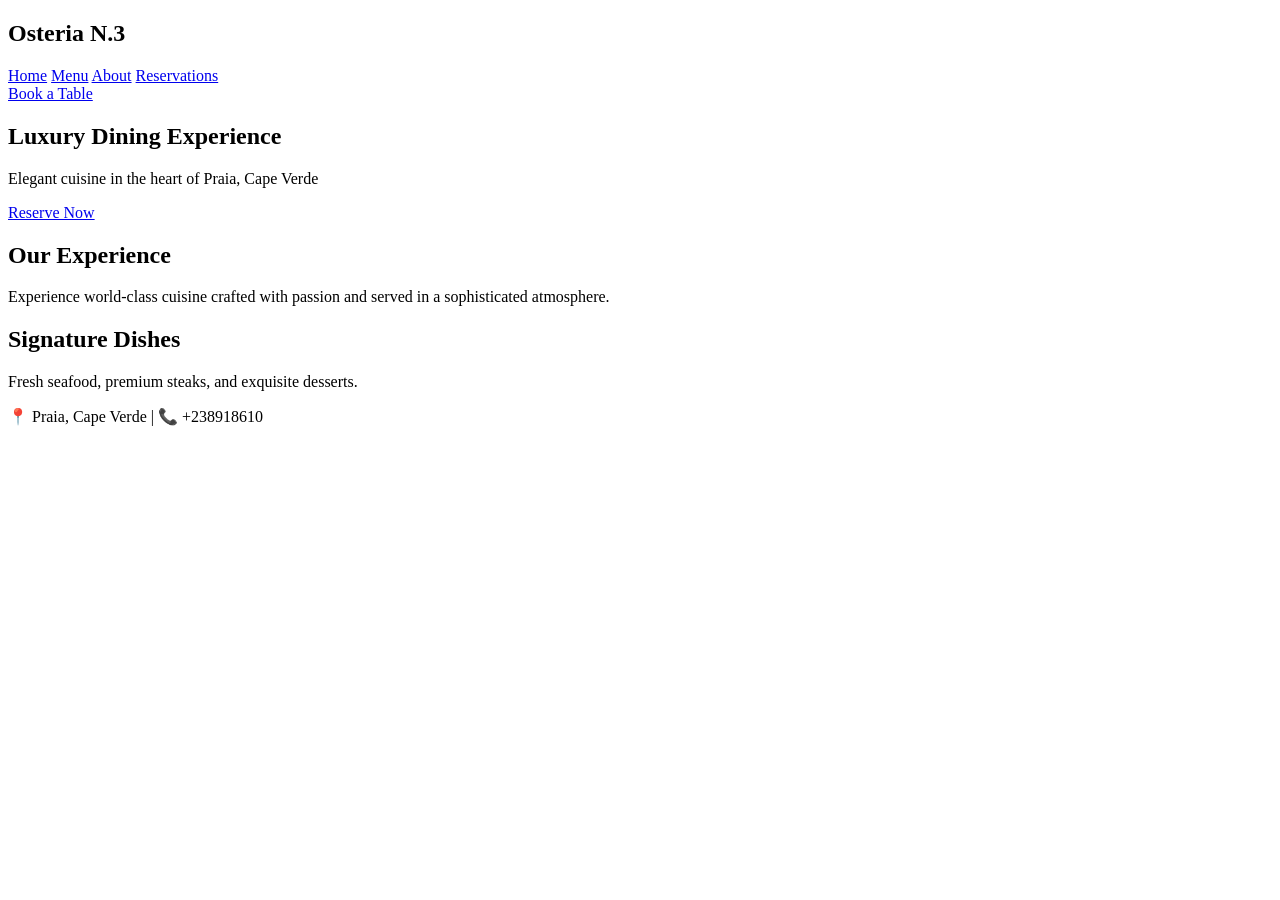
==== index.html @ 35fa469a "Create index.html" ====
<!DOCTYPE html>
<html lang="en">
<head>
<meta charset="UTF-8">
<meta name="viewport" content="width=device-width, initial-scale=1.0">
<title>Osteria N.3 | Fine Dining</title>
<link rel="stylesheet" href="style.css">
</head>

<body>

<header>
<h2>Osteria N.3</h2>
<nav>
<a href="index.html">Home</a>
<a href="menu.html">Menu</a>
<a href="about.html">About</a>
<a href="reservation.html">Reservations</a>
</nav>
<a href="reservation.html" class="btn">Book a Table</a>
</header>

<section class="hero">
<h1>Luxury Dining Experience</h1>
<p>Elegant cuisine in the heart of Praia, Cape Verde</p>
<a href="reservation.html" class="btn">Reserve Now</a>
</section>

<section class="section">
<h2>Our Experience</h2>
<p>Experience world-class cuisine crafted with passion and served in a sophisticated atmosphere.</p>
</section>

<section class="section">
<h2>Signature Dishes</h2>
<p>Fresh seafood, premium steaks, and exquisite desserts.</p>
</section>

<footer>
<p>📍 Praia, Cape Verde | 📞 +238918610</p>
</footer>

</body>
</html>
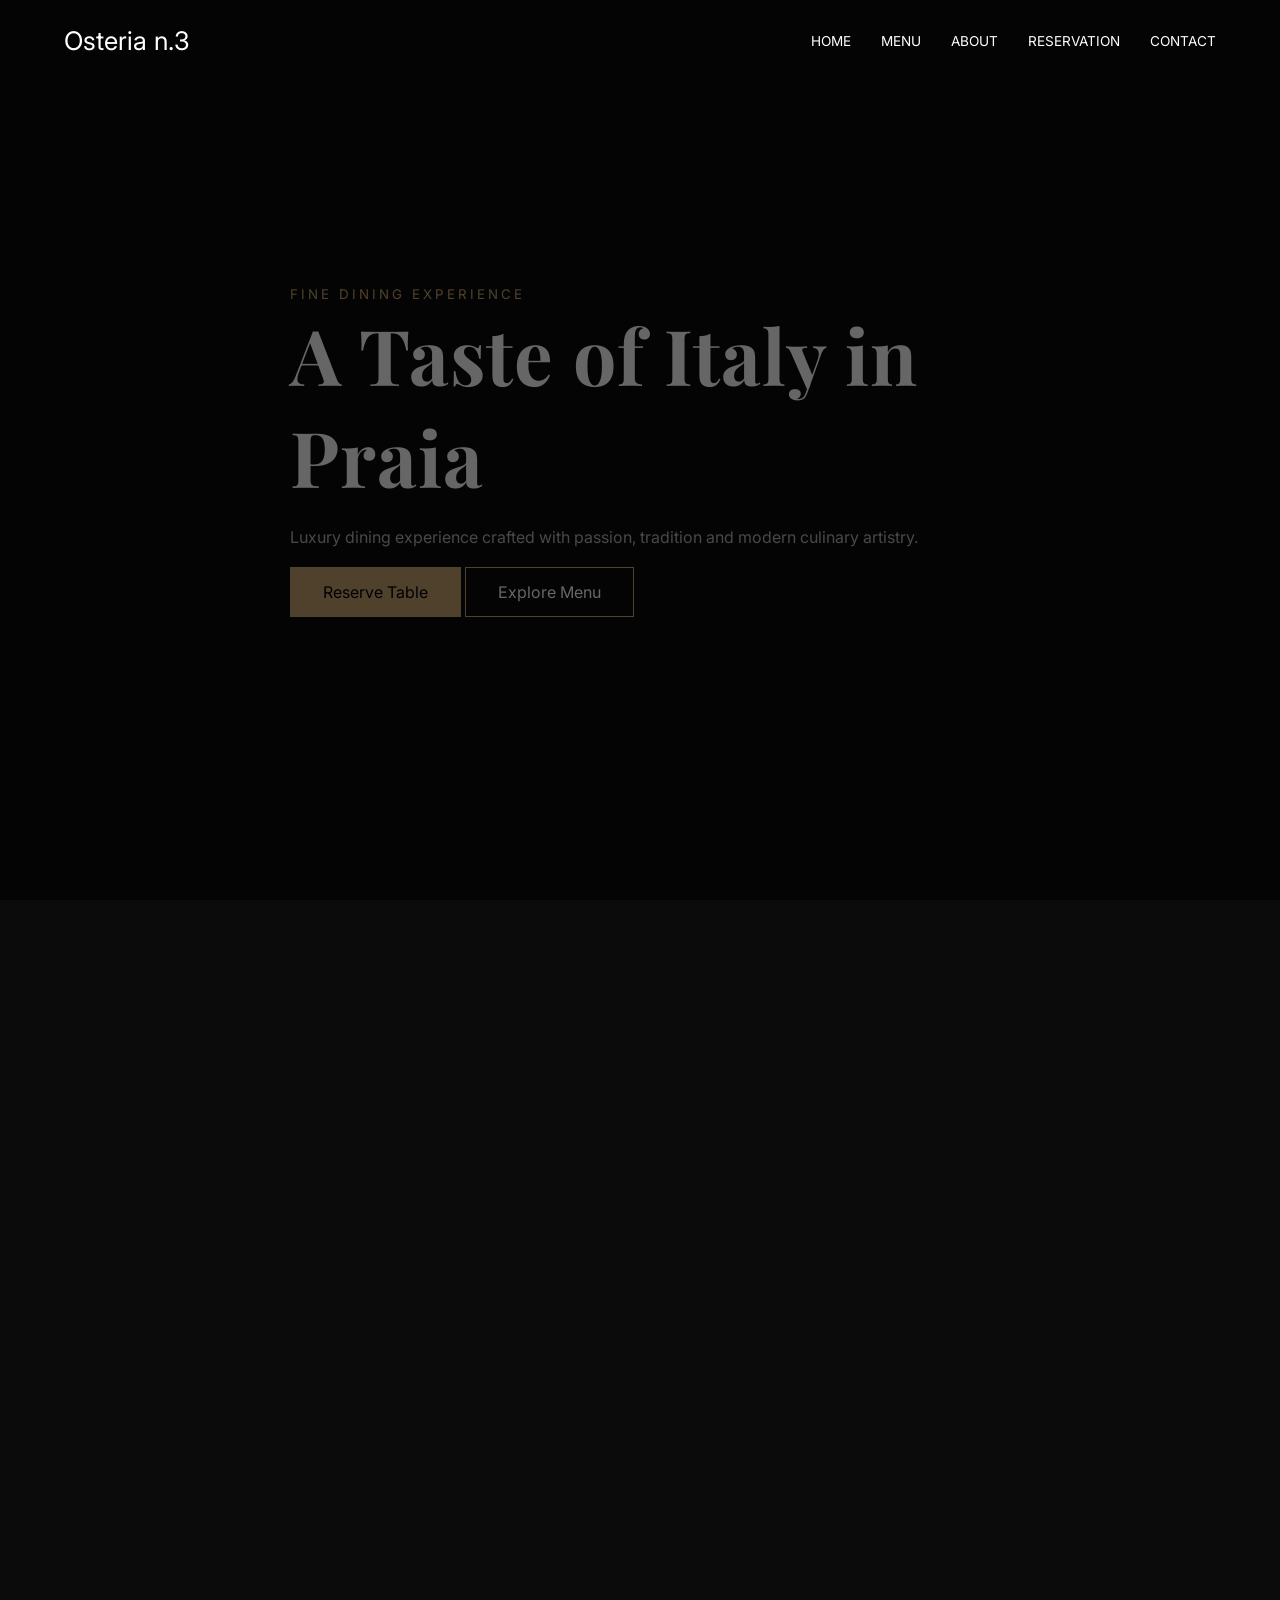
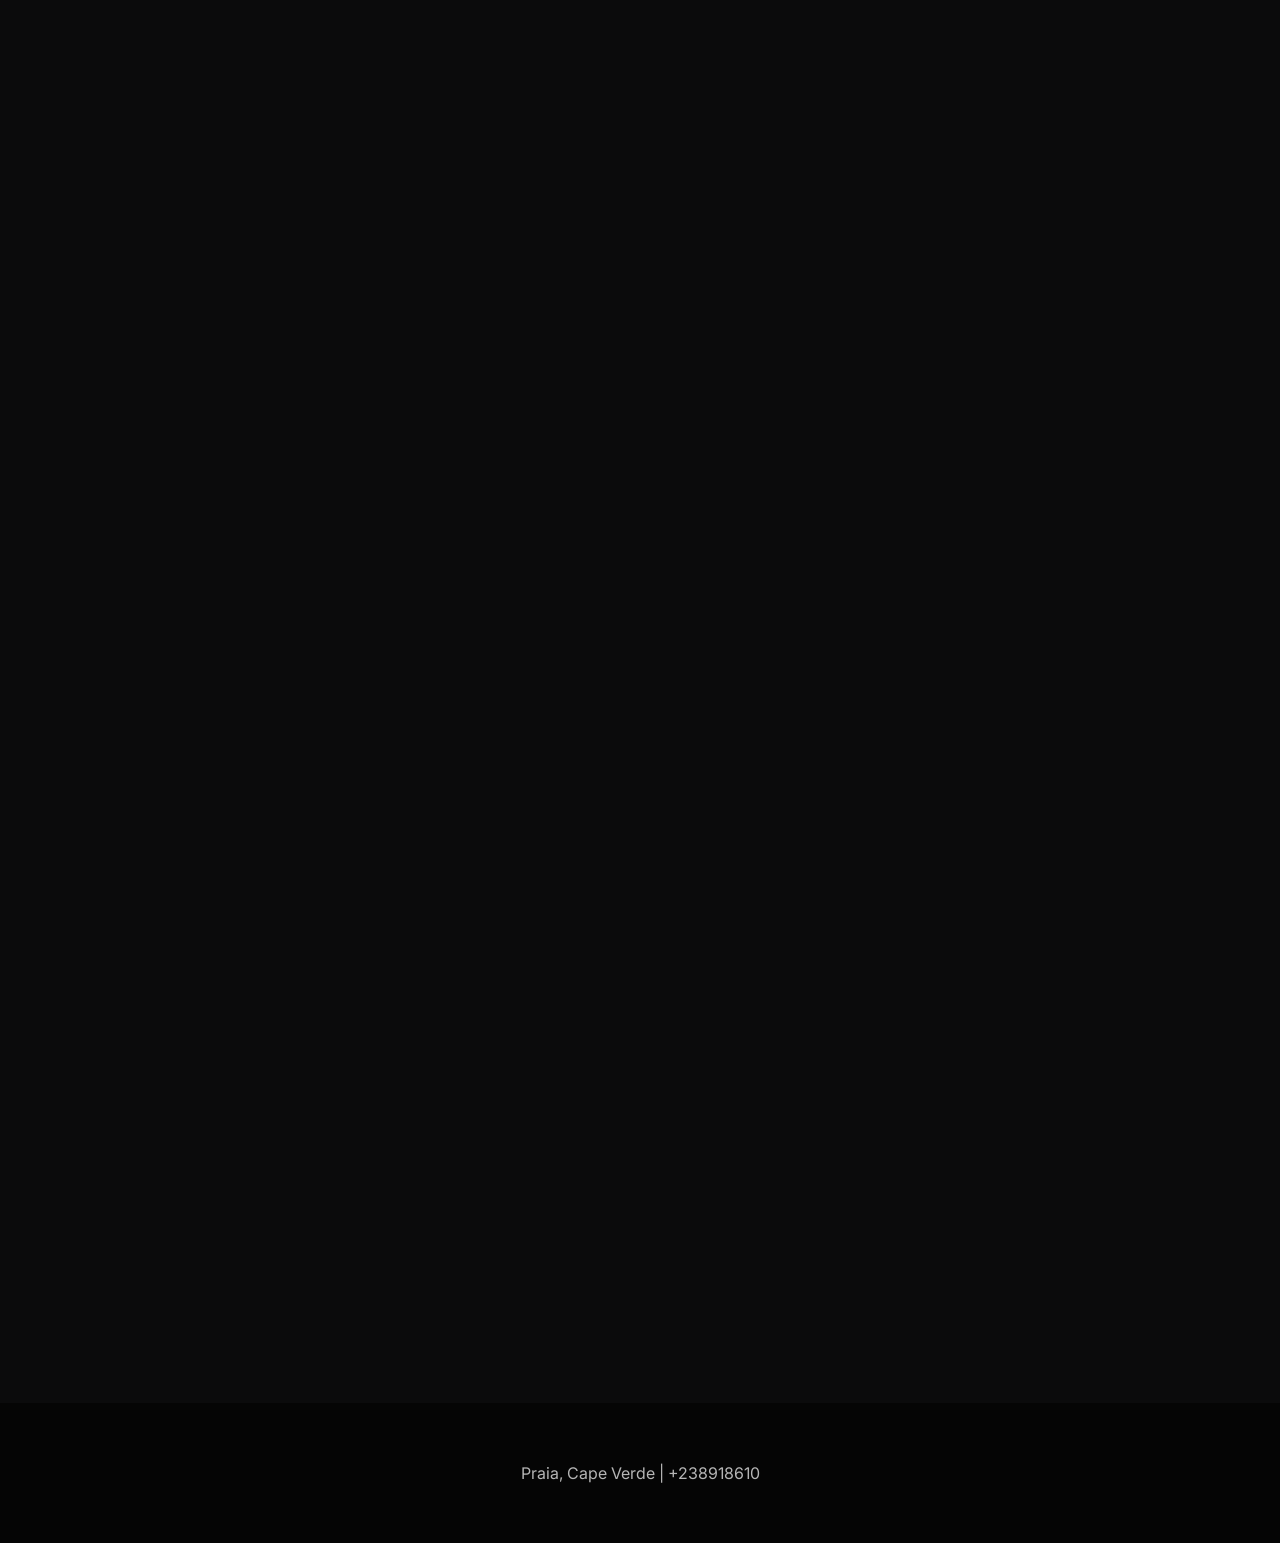
==== commit ee103222: "Create index.html" ====
--- a/index.html
+++ b/index.html
@@ -3,42 +3,107 @@
 <head>
 <meta charset="UTF-8">
 <meta name="viewport" content="width=device-width, initial-scale=1.0">
-<title>Osteria N.3 | Fine Dining</title>
+
+<title>Osteria n.3 | Fine Dining</title>
+
+<link href="https://fonts.googleapis.com/css2?family=Playfair+Display:wght@400;600&family=Inter:wght@300;400;500&display=swap" rel="stylesheet">
 <link rel="stylesheet" href="style.css">
 </head>
 
 <body>
 
-<header>
-<h2>Osteria N.3</h2>
-<nav>
+<!-- NAV -->
+<header class="navbar">
+<div class="nav-container">
+<div class="logo">Osteria n.3</div>
+
+<nav class="nav-links">
 <a href="index.html">Home</a>
 <a href="menu.html">Menu</a>
 <a href="about.html">About</a>
-<a href="reservation.html">Reservations</a>
+<a href="reservation.html">Reservation</a>
+<a href="contact.html">Contact</a>
 </nav>
-<a href="reservation.html" class="btn">Book a Table</a>
+</div>
 </header>
 
+<!-- HERO -->
 <section class="hero">
-<h1>Luxury Dining Experience</h1>
-<p>Elegant cuisine in the heart of Praia, Cape Verde</p>
-<a href="reservation.html" class="btn">Reserve Now</a>
+<div class="hero-content">
+<small>Fine Dining Experience</small>
+<h1>A Taste of Italy in Praia</h1>
+<p>Luxury dining experience crafted with passion, tradition and modern culinary artistry.</p>
+
+<a href="reservation.html" class="btn primary">Reserve Table</a>
+<a href="menu.html" class="btn">Explore Menu</a>
+</div>
 </section>
 
-<section class="section">
-<h2>Our Experience</h2>
-<p>Experience world-class cuisine crafted with passion and served in a sophisticated atmosphere.</p>
+<!-- ABOUT -->
+<section class="section hidden split">
+<div>
+<h2>Our Philosophy</h2>
+<p>At Osteria n.3, we believe dining is an experience. Every dish is curated with precision and passion.</p>
+</div>
+
+<div>
+<img loading="lazy" src="https://images.unsplash.com/photo-1414235077428-338989a2e8c0?w=800&q=80">
+</div>
 </section>
 
-<section class="section">
+<!-- MENU -->
+<section class="section hidden">
 <h2>Signature Dishes</h2>
-<p>Fresh seafood, premium steaks, and exquisite desserts.</p>
+
+<div class="menu-list">
+<div class="menu-item"><span>Truffle Pasta</span><span>$28</span></div>
+<div class="menu-item"><span>Grilled Ribeye</span><span>$45</span></div>
+<div class="menu-item"><span>Seafood Risotto</span><span>$32</span></div>
+</div>
 </section>
 
-<footer>
-<p>📍 Praia, Cape Verde | 📞 +238918610</p>
+<!-- GALLERY -->
+<section class="section hidden">
+<h2>Atmosphere</h2>
+
+<div class="gallery">
+<img loading="lazy" src="https://images.unsplash.com/photo-1550966871-3ed3cdb5ed0c?w=800&q=80">
+<img loading="lazy" src="https://images.unsplash.com/photo-1517248135467-4c7edcad34c4?w=800&q=80">
+<img loading="lazy" src="https://images.unsplash.com/photo-1504674900247-0877df9cc836?w=800&q=80">
+</div>
+</section>
+
+<!-- TESTIMONIALS -->
+<section class="section hidden">
+<h2>What Guests Say</h2>
+
+<div class="testimonials">
+<div class="testimonial">
+<p>“Absolutely stunning experience.”</p>
+</div>
+
+<div class="testimonial">
+<p>“Best restaurant in Praia.”</p>
+</div>
+
+<div class="testimonial">
+<p>“Luxury dining at its finest.”</p>
+</div>
+</div>
+</section>
+
+<!-- CTA -->
+<section class="section hidden">
+<h2>Reserve Your Table</h2>
+<a href="reservation.html" class="btn primary">Book Now</a>
+</section>
+
+<!-- FOOTER -->
+<footer class="footer">
+<p>Praia, Cape Verde | +238918610</p>
 </footer>
 
+<script src="script.js" defer></script>
+
 </body>
-</html>
+  </html>
--- a/style.css
+++ b/style.css
@@ -0,0 +1,236 @@
+/* =========================
+   ROOT VARIABLES (EASY CLIENT SWAP)
+========================= */
+:root {
+    --primary: #c6a46c;
+    --dark: #0b0b0c;
+    --soft-dark: #111;
+    --text: #ffffff;
+    --muted: #b5b5b5;
+
+    --heading-font: 'Playfair Display', serif;
+    --body-font: 'Inter', sans-serif;
+
+    --transition: 0.3s ease;
+}
+
+/* RESET */
+* {
+    margin: 0;
+    padding: 0;
+    box-sizing: border-box;
+}
+
+body {
+    background: var(--dark);
+    color: var(--text);
+    font-family: var(--body-font);
+    overflow-x: hidden;
+}
+
+html {
+    scroll-behavior: smooth;
+}
+
+/* TYPOGRAPHY */
+h1, h2, h3 {
+    font-family: var(--heading-font);
+    letter-spacing: 1px;
+}
+
+h1 {
+    font-size: clamp(3rem, 6vw, 6.5rem);
+}
+
+h2 {
+    font-size: clamp(2rem, 4vw, 3.2rem);
+}
+
+p {
+    color: var(--muted);
+}
+
+/* NAVBAR */
+.navbar {
+    position: fixed;
+    width: 100%;
+    padding: 25px 0;
+    z-index: 1000;
+    transition: var(--transition);
+}
+
+.navbar.scrolled {
+    background: rgba(0,0,0,0.85);
+    backdrop-filter: blur(10px);
+}
+
+.nav-container {
+    width: 90%;
+    margin: auto;
+    display: flex;
+    justify-content: space-between;
+    align-items: center;
+}
+
+.logo {
+    font-size: 1.6rem;
+}
+
+.nav-links {
+    display: flex;
+    gap: 30px;
+}
+
+.nav-links a {
+    color: white;
+    text-decoration: none;
+    text-transform: uppercase;
+    font-size: 0.85rem;
+    transition: var(--transition);
+}
+
+.nav-links a:hover {
+    color: var(--primary);
+}
+
+/* HERO */
+.hero {
+    height: 100vh;
+    background: url('https://images.unsplash.com/photo-1555396273-367ea4eb4db5?w=1600&q=80') center/cover no-repeat;
+    display: flex;
+    align-items: center;
+    position: relative;
+}
+
+.hero::after {
+    content: "";
+    position: absolute;
+    inset: 0;
+    background: rgba(0,0,0,0.6);
+}
+
+.hero-content {
+    position: relative;
+    width: 90%;
+    margin: auto;
+    max-width: 700px;
+}
+
+.hero small {
+    color: var(--primary);
+    text-transform: uppercase;
+    letter-spacing: 3px;
+}
+
+.hero p {
+    margin: 20px 0;
+}
+
+/* BUTTONS */
+.btn {
+    padding: 14px 32px;
+    border: 1px solid var(--primary);
+    text-decoration: none;
+    color: white;
+    transition: var(--transition);
+    display: inline-block;
+}
+
+.btn.primary {
+    background: var(--primary);
+    color: black;
+}
+
+.btn:hover {
+    background: var(--primary);
+    color: black;
+}
+
+/* SECTION */
+.section {
+    padding: 120px 0;
+    width: 90%;
+    margin: auto;
+    max-width: 1200px;
+}
+
+/* SPLIT LAYOUT */
+.split {
+    display: grid;
+    grid-template-columns: 1fr 1fr;
+    gap: 60px;
+    align-items: center;
+}
+
+/* MENU PREMIUM */
+.menu-list {
+    display: flex;
+    flex-direction: column;
+    gap: 25px;
+}
+
+.menu-item {
+    display: flex;
+    justify-content: space-between;
+    border-bottom: 1px solid #333;
+    padding-bottom: 10px;
+}
+
+/* TESTIMONIALS */
+.testimonials {
+    display: grid;
+    gap: 30px;
+    grid-template-columns: repeat(3, 1fr);
+}
+
+.testimonial {
+    background: #151515;
+    padding: 30px;
+}
+
+/* GALLERY */
+.gallery {
+    display: grid;
+    grid-template-columns: repeat(3, 1fr);
+    gap: 10px;
+}
+
+.gallery img {
+    width: 100%;
+    height: 250px;
+    object-fit: cover;
+}
+
+/* FOOTER */
+.footer {
+    text-align: center;
+    padding: 60px 0;
+    background: #050505;
+}
+
+/* ANIMATION */
+.hidden {
+    opacity: 0;
+    transform: translateY(40px);
+    transition: 0.6s ease;
+}
+
+.show {
+    opacity: 1;
+    transform: translateY(0);
+}
+
+/* MOBILE */
+@media(max-width:768px){
+    .split {
+        grid-template-columns: 1fr;
+    }
+
+    .testimonials {
+        grid-template-columns: 1fr;
+    }
+
+    .gallery {
+        grid-template-columns: 1fr;
+    }
+}
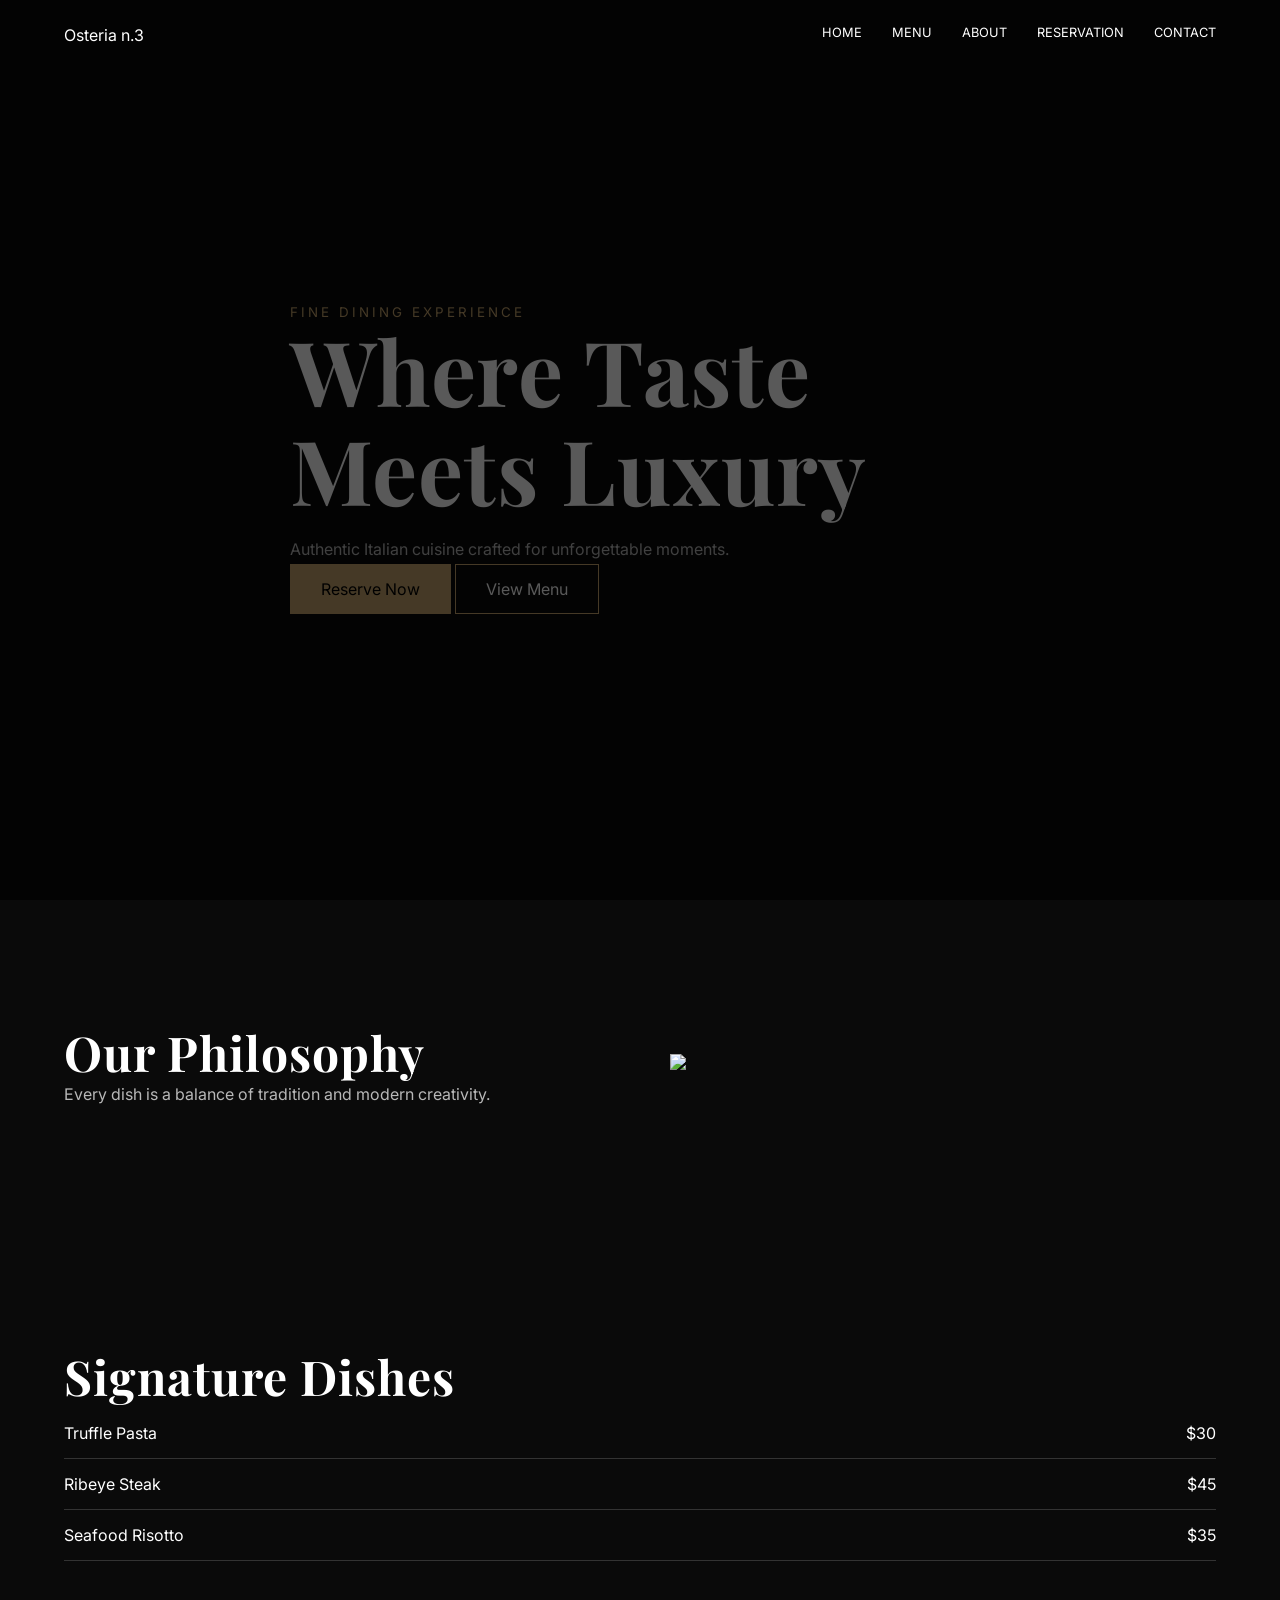
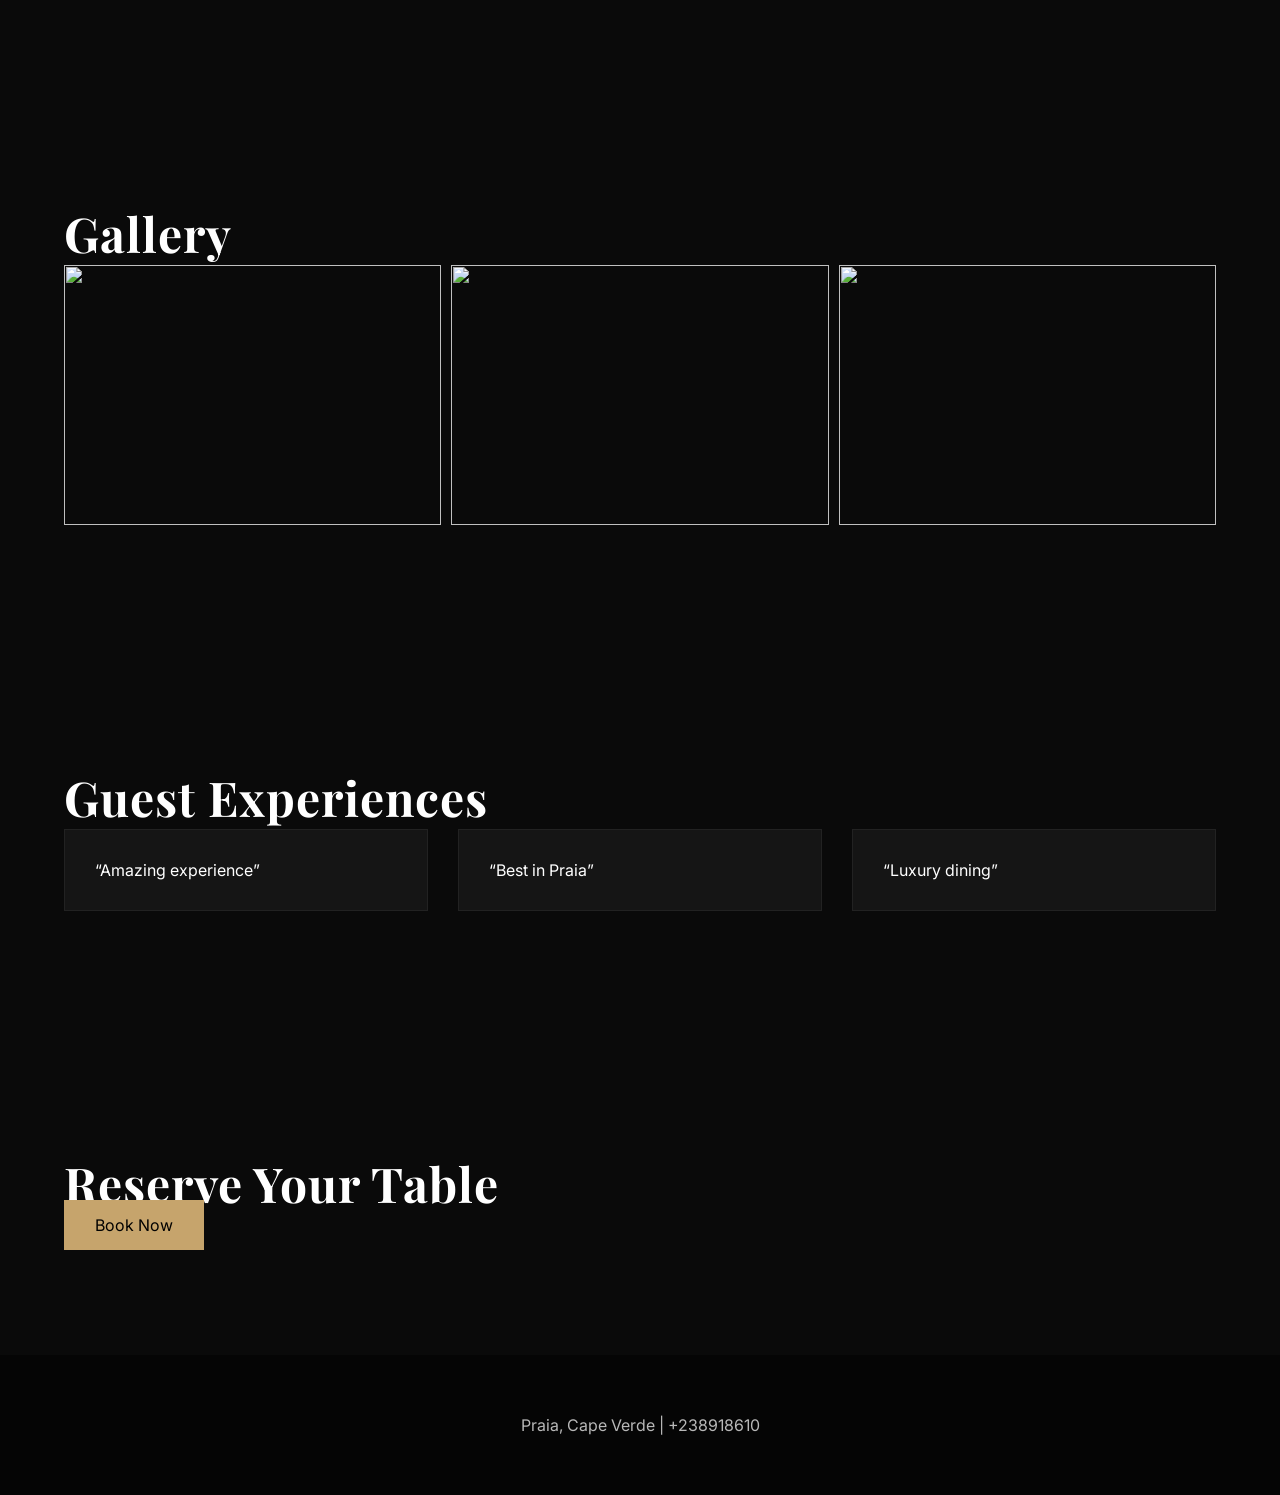
==== commit 1bfe6357: "Create index.html" ====
--- a/index.html
+++ b/index.html
@@ -3,20 +3,17 @@
 <head>
 <meta charset="UTF-8">
 <meta name="viewport" content="width=device-width, initial-scale=1.0">
+<title>Osteria n.3</title>
 
-<title>Osteria n.3 | Fine Dining</title>
-
-<link href="https://fonts.googleapis.com/css2?family=Playfair+Display:wght@400;600&family=Inter:wght@300;400;500&display=swap" rel="stylesheet">
+<link href="https://fonts.googleapis.com/css2?family=Playfair+Display&family=Inter&display=swap" rel="stylesheet">
 <link rel="stylesheet" href="style.css">
 </head>
 
 <body>
 
-<!-- NAV -->
 <header class="navbar">
 <div class="nav-container">
 <div class="logo">Osteria n.3</div>
-
 <nav class="nav-links">
 <a href="index.html">Home</a>
 <a href="menu.html">Menu</a>
@@ -27,45 +24,33 @@
 </div>
 </header>
 
-<!-- HERO -->
 <section class="hero">
 <div class="hero-content">
 <small>Fine Dining Experience</small>
-<h1>A Taste of Italy in Praia</h1>
-<p>Luxury dining experience crafted with passion, tradition and modern culinary artistry.</p>
-
-<a href="reservation.html" class="btn primary">Reserve Table</a>
-<a href="menu.html" class="btn">Explore Menu</a>
+<h1>Where Taste Meets Luxury</h1>
+<p>Authentic Italian cuisine crafted for unforgettable moments.</p>
+<a href="reservation.html" class="btn primary">Reserve Now</a>
+<a href="menu.html" class="btn">View Menu</a>
 </div>
 </section>
 
-<!-- ABOUT -->
-<section class="section hidden split">
+<section class="section split hidden">
 <div>
 <h2>Our Philosophy</h2>
-<p>At Osteria n.3, we believe dining is an experience. Every dish is curated with precision and passion.</p>
+<p>Every dish is a balance of tradition and modern creativity.</p>
 </div>
-
-<div>
 <img loading="lazy" src="https://images.unsplash.com/photo-1414235077428-338989a2e8c0?w=800&q=80">
-</div>
 </section>
 
-<!-- MENU -->
 <section class="section hidden">
 <h2>Signature Dishes</h2>
-
-<div class="menu-list">
-<div class="menu-item"><span>Truffle Pasta</span><span>$28</span></div>
-<div class="menu-item"><span>Grilled Ribeye</span><span>$45</span></div>
-<div class="menu-item"><span>Seafood Risotto</span><span>$32</span></div>
-</div>
+<div class="menu-item"><span>Truffle Pasta</span><span>$30</span></div>
+<div class="menu-item"><span>Ribeye Steak</span><span>$45</span></div>
+<div class="menu-item"><span>Seafood Risotto</span><span>$35</span></div>
 </section>
 
-<!-- GALLERY -->
 <section class="section hidden">
-<h2>Atmosphere</h2>
-
+<h2>Gallery</h2>
 <div class="gallery">
 <img loading="lazy" src="https://images.unsplash.com/photo-1550966871-3ed3cdb5ed0c?w=800&q=80">
 <img loading="lazy" src="https://images.unsplash.com/photo-1517248135467-4c7edcad34c4?w=800&q=80">
@@ -73,37 +58,24 @@
 </div>
 </section>
 
-<!-- TESTIMONIALS -->
 <section class="section hidden">
-<h2>What Guests Say</h2>
-
+<h2>Guest Experiences</h2>
 <div class="testimonials">
-<div class="testimonial">
-<p>“Absolutely stunning experience.”</p>
-</div>
-
-<div class="testimonial">
-<p>“Best restaurant in Praia.”</p>
-</div>
-
-<div class="testimonial">
-<p>“Luxury dining at its finest.”</p>
-</div>
+<div class="testimonial">“Amazing experience”</div>
+<div class="testimonial">“Best in Praia”</div>
+<div class="testimonial">“Luxury dining”</div>
 </div>
 </section>
 
-<!-- CTA -->
 <section class="section hidden">
 <h2>Reserve Your Table</h2>
 <a href="reservation.html" class="btn primary">Book Now</a>
 </section>
 
-<!-- FOOTER -->
 <footer class="footer">
 <p>Praia, Cape Verde | +238918610</p>
 </footer>
 
 <script src="script.js" defer></script>
-
 </body>
-  </html>
+                                                                   </html>
--- a/style.css
+++ b/style.css
@@ -1,236 +1,82 @@
-/* =========================
-   ROOT VARIABLES (EASY CLIENT SWAP)
-========================= */
-:root {
-    --primary: #c6a46c;
-    --dark: #0b0b0c;
-    --soft-dark: #111;
-    --text: #ffffff;
-    --muted: #b5b5b5;
+/* ========= ROOT ========= */
+:root{
+--primary:#c6a46c;
+--dark:#0a0a0a;
+--soft:#121212;
+--text:#ffffff;
+--muted:#b8b8b8;
 
-    --heading-font: 'Playfair Display', serif;
-    --body-font: 'Inter', sans-serif;
-
-    --transition: 0.3s ease;
+--heading:'Playfair Display', serif;
+--body:'Inter', sans-serif;
 }
 
 /* RESET */
-* {
-    margin: 0;
-    padding: 0;
-    box-sizing: border-box;
-}
+*{margin:0;padding:0;box-sizing:border-box;}
+body{font-family:var(--body);background:var(--dark);color:var(--text);}
+html{scroll-behavior:smooth;}
 
-body {
-    background: var(--dark);
-    color: var(--text);
-    font-family: var(--body-font);
-    overflow-x: hidden;
-}
+/* TYPO */
+h1,h2,h3{font-family:var(--heading);letter-spacing:1px;}
+h1{font-size:clamp(3.5rem,7vw,6.5rem);line-height:1.1;}
+h2{font-size:clamp(2rem,4vw,3rem);}
+p{color:var(--muted);}
 
-html {
-    scroll-behavior: smooth;
-}
-
-/* TYPOGRAPHY */
-h1, h2, h3 {
-    font-family: var(--heading-font);
-    letter-spacing: 1px;
-}
-
-h1 {
-    font-size: clamp(3rem, 6vw, 6.5rem);
-}
-
-h2 {
-    font-size: clamp(2rem, 4vw, 3.2rem);
-}
-
-p {
-    color: var(--muted);
-}
-
-/* NAVBAR */
-.navbar {
-    position: fixed;
-    width: 100%;
-    padding: 25px 0;
-    z-index: 1000;
-    transition: var(--transition);
-}
-
-.navbar.scrolled {
-    background: rgba(0,0,0,0.85);
-    backdrop-filter: blur(10px);
-}
-
-.nav-container {
-    width: 90%;
-    margin: auto;
-    display: flex;
-    justify-content: space-between;
-    align-items: center;
-}
-
-.logo {
-    font-size: 1.6rem;
-}
-
-.nav-links {
-    display: flex;
-    gap: 30px;
-}
-
-.nav-links a {
-    color: white;
-    text-decoration: none;
-    text-transform: uppercase;
-    font-size: 0.85rem;
-    transition: var(--transition);
-}
-
-.nav-links a:hover {
-    color: var(--primary);
-}
+/* NAV */
+.navbar{position:fixed;width:100%;padding:25px 0;z-index:1000;transition:.3s;}
+.navbar.scrolled{background:rgba(0,0,0,.9);backdrop-filter:blur(10px);}
+.nav-container{width:90%;margin:auto;display:flex;justify-content:space-between;}
+.nav-links{display:flex;gap:30px;}
+.nav-links a{color:#fff;text-decoration:none;font-size:.8rem;text-transform:uppercase;}
+.nav-links a:hover{color:var(--primary);}
 
 /* HERO */
-.hero {
-    height: 100vh;
-    background: url('https://images.unsplash.com/photo-1555396273-367ea4eb4db5?w=1600&q=80') center/cover no-repeat;
-    display: flex;
-    align-items: center;
-    position: relative;
+.hero{
+height:100vh;
+background:url('https://images.unsplash.com/photo-1555396273-367ea4eb4db5?w=1600&q=80') center/cover no-repeat;
+display:flex;align-items:center;position:relative;
 }
+.hero::after{content:"";position:absolute;inset:0;background:rgba(0,0,0,.65);}
+.hero-content{position:relative;width:90%;margin:auto;max-width:700px;}
+.hero small{color:var(--primary);letter-spacing:3px;text-transform:uppercase;}
+.hero p{margin:20px 0;}
 
-.hero::after {
-    content: "";
-    position: absolute;
-    inset: 0;
-    background: rgba(0,0,0,0.6);
-}
-
-.hero-content {
-    position: relative;
-    width: 90%;
-    margin: auto;
-    max-width: 700px;
-}
-
-.hero small {
-    color: var(--primary);
-    text-transform: uppercase;
-    letter-spacing: 3px;
-}
-
-.hero p {
-    margin: 20px 0;
-}
-
-/* BUTTONS */
-.btn {
-    padding: 14px 32px;
-    border: 1px solid var(--primary);
-    text-decoration: none;
-    color: white;
-    transition: var(--transition);
-    display: inline-block;
-}
-
-.btn.primary {
-    background: var(--primary);
-    color: black;
-}
-
-.btn:hover {
-    background: var(--primary);
-    color: black;
-}
+/* BUTTON */
+.btn{padding:14px 30px;border:1px solid var(--primary);color:#fff;text-decoration:none;}
+.btn.primary{background:var(--primary);color:#000;}
+.btn:hover{background:var(--primary);color:#000;}
 
 /* SECTION */
-.section {
-    padding: 120px 0;
-    width: 90%;
-    margin: auto;
-    max-width: 1200px;
-}
+.section{padding:120px 0;width:90%;margin:auto;max-width:1200px;}
+.split{display:grid;grid-template-columns:1fr 1fr;gap:60px;align-items:center;}
 
-/* SPLIT LAYOUT */
-.split {
-    display: grid;
-    grid-template-columns: 1fr 1fr;
-    gap: 60px;
-    align-items: center;
-}
-
-/* MENU PREMIUM */
-.menu-list {
-    display: flex;
-    flex-direction: column;
-    gap: 25px;
-}
-
-.menu-item {
-    display: flex;
-    justify-content: space-between;
-    border-bottom: 1px solid #333;
-    padding-bottom: 10px;
-}
-
-/* TESTIMONIALS */
-.testimonials {
-    display: grid;
-    gap: 30px;
-    grid-template-columns: repeat(3, 1fr);
-}
-
-.testimonial {
-    background: #151515;
-    padding: 30px;
-}
+/* MENU */
+.menu-item{display:flex;justify-content:space-between;border-bottom:1px solid #333;padding:15px 0;}
 
 /* GALLERY */
-.gallery {
-    display: grid;
-    grid-template-columns: repeat(3, 1fr);
-    gap: 10px;
-}
+.gallery{display:grid;grid-template-columns:repeat(3,1fr);gap:10px;}
+.gallery img{width:100%;height:260px;object-fit:cover;transition:.3s;}
+.gallery img:hover{transform:scale(1.05);}
 
-.gallery img {
-    width: 100%;
-    height: 250px;
-    object-fit: cover;
+/* TESTIMONIAL */
+.testimonials{display:grid;grid-template-columns:repeat(3,1fr);gap:30px;}
+.testimonial{background:#151515;padding:30px;border:1px solid #222;}
+
+/* FORM */
+form{display:flex;flex-direction:column;gap:15px;max-width:500px;}
+input,textarea{
+padding:12px;background:#111;border:1px solid #333;color:#fff;width:100%;
 }
 
 /* FOOTER */
-.footer {
-    text-align: center;
-    padding: 60px 0;
-    background: #050505;
-}
+.footer{text-align:center;padding:60px 0;background:#050505;}
 
 /* ANIMATION */
-.hidden {
-    opacity: 0;
-    transform: translateY(40px);
-    transition: 0.6s ease;
-}
-
-.show {
-    opacity: 1;
-    transform: translateY(0);
-}
+.hidden{opacity:0;transform:translateY(40px);transition:.6s;}
+.show{opacity:1;transform:translateY(0);}
 
 /* MOBILE */
 @media(max-width:768px){
-    .split {
-        grid-template-columns: 1fr;
-    }
-
-    .testimonials {
-        grid-template-columns: 1fr;
-    }
-
-    .gallery {
-        grid-template-columns: 1fr;
-    }
+.split{grid-template-columns:1fr;}
+.gallery{grid-template-columns:1fr;}
+.testimonials{grid-template-columns:1fr;}
 }
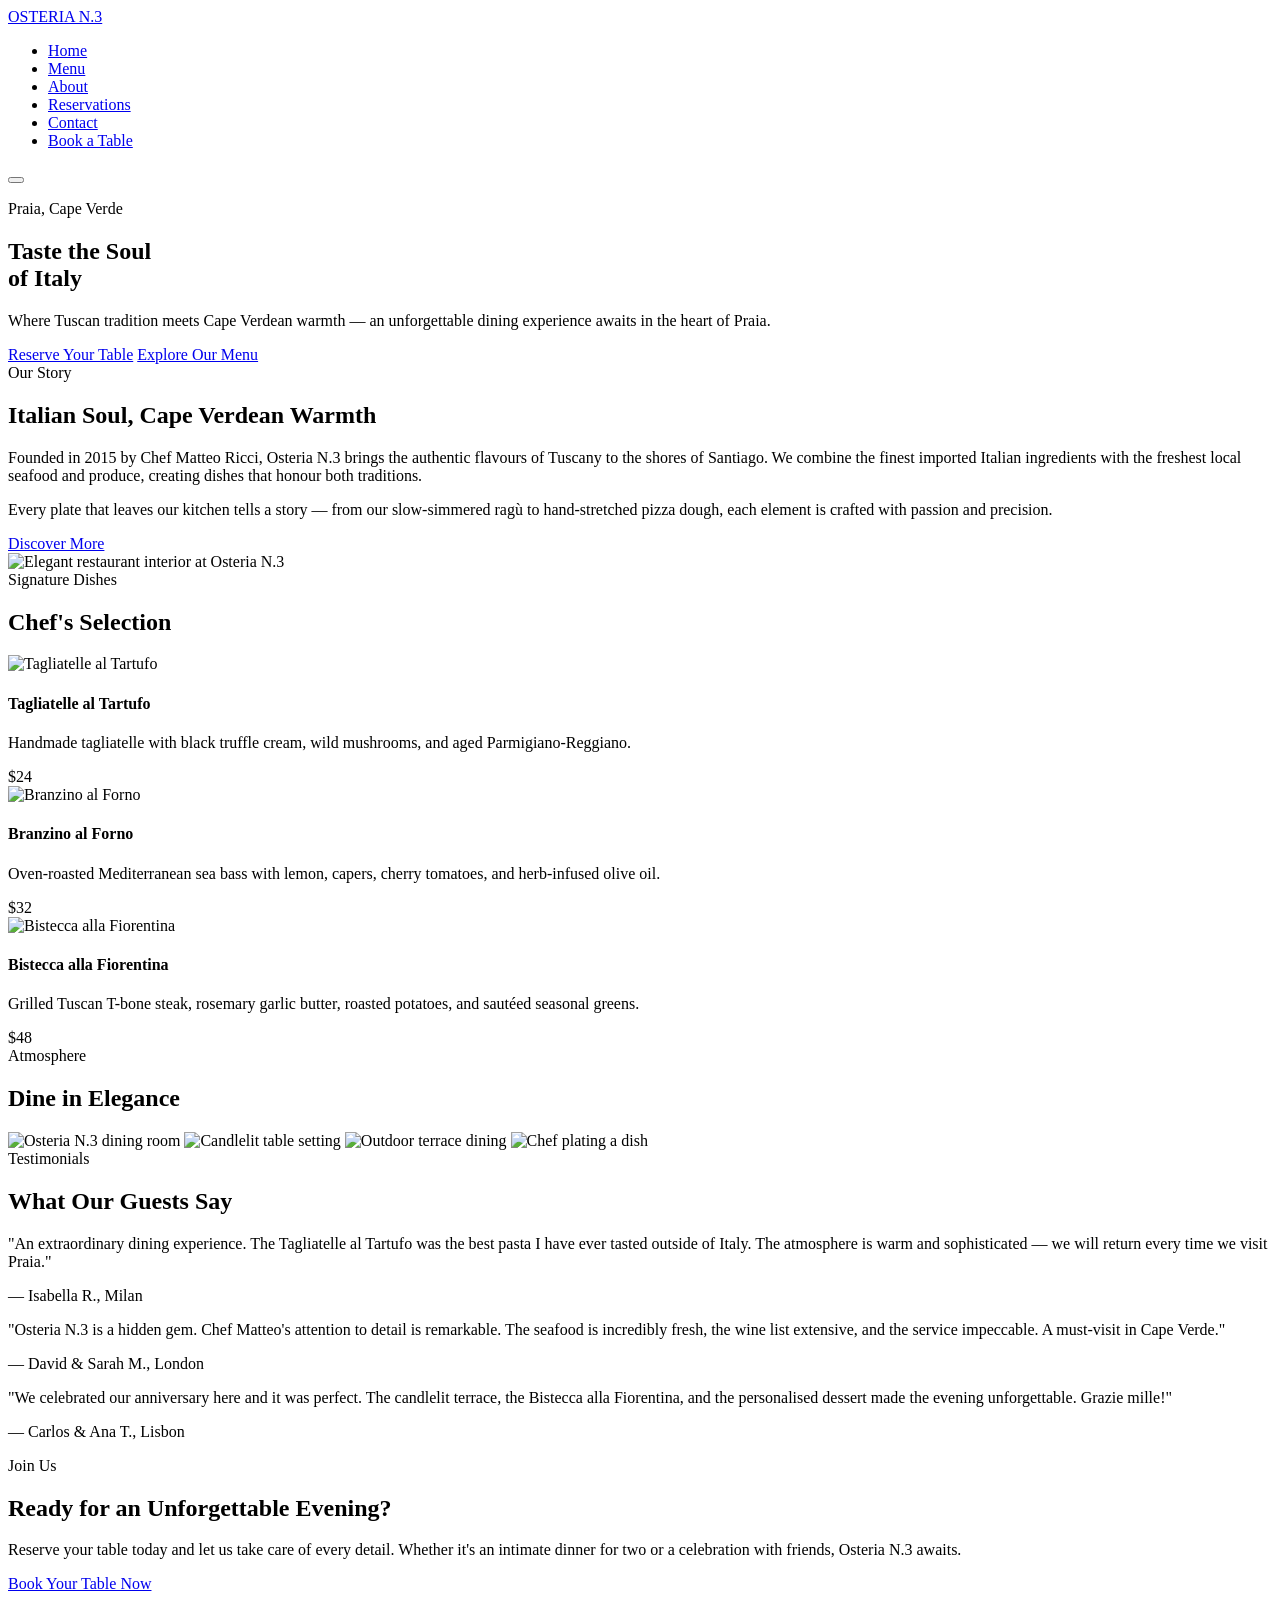
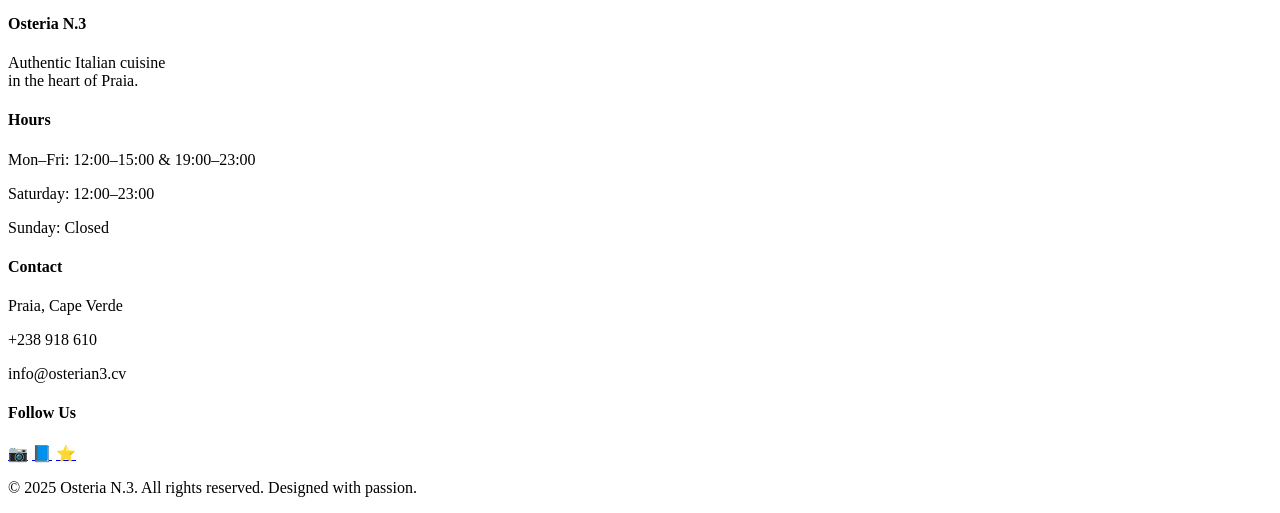
==== commit 093e1422: "Create index.html" ====
--- a/index.html
+++ b/index.html
@@ -1,81 +1,186 @@
 <!DOCTYPE html>
 <html lang="en">
 <head>
-<meta charset="UTF-8">
-<meta name="viewport" content="width=device-width, initial-scale=1.0">
-<title>Osteria n.3</title>
-
-<link href="https://fonts.googleapis.com/css2?family=Playfair+Display&family=Inter&display=swap" rel="stylesheet">
-<link rel="stylesheet" href="style.css">
+  <meta charset="UTF-8">
+  <meta name="viewport" content="width=device-width, initial-scale=1.0">
+  <meta name="description" content="Osteria N.3 — Authentic Italian dining with Cape Verdean warmth. Reserve your table in Praia for an unforgettable culinary experience.">
+  <title>Osteria N.3 | Fine Italian Dining in Praia, Cape Verde</title>
+  <link rel="stylesheet" href="style.css">
 </head>
-
 <body>
 
-<header class="navbar">
-<div class="nav-container">
-<div class="logo">Osteria n.3</div>
-<nav class="nav-links">
-<a href="index.html">Home</a>
-<a href="menu.html">Menu</a>
-<a href="about.html">About</a>
-<a href="reservation.html">Reservation</a>
-<a href="contact.html">Contact</a>
-</nav>
-</div>
-</header>
+  <!-- LOADER -->
+  <div id="loader">
+    <div class="spinner"></div>
+  </div>
 
-<section class="hero">
-<div class="hero-content">
-<small>Fine Dining Experience</small>
-<h1>Where Taste Meets Luxury</h1>
-<p>Authentic Italian cuisine crafted for unforgettable moments.</p>
-<a href="reservation.html" class="btn primary">Reserve Now</a>
-<a href="menu.html" class="btn">View Menu</a>
-</div>
-</section>
+  <!-- NAVIGATION -->
+  <nav class="navbar">
+    <a href="index.html" class="logo">OSTERIA N.3</a>
+    <ul class="nav-links">
+      <li><a href="index.html" class="active">Home</a></li>
+      <li><a href="menu.html">Menu</a></li>
+      <li><a href="about.html">About</a></li>
+      <li><a href="reservation.html">Reservations</a></li>
+      <li><a href="contact.html">Contact</a></li>
+      <li><a href="reservation.html" class="nav-cta">Book a Table</a></li>
+    </ul>
+    <button class="hamburger" aria-label="Menu">
+      <span></span><span></span><span></span>
+    </button>
+  </nav>
 
-<section class="section split hidden">
-<div>
-<h2>Our Philosophy</h2>
-<p>Every dish is a balance of tradition and modern creativity.</p>
-</div>
-<img loading="lazy" src="https://images.unsplash.com/photo-1414235077428-338989a2e8c0?w=800&q=80">
-</section>
+  <!-- HERO SECTION -->
+  <section class="hero">
+    <div class="hero-overlay"></div>
+    <div class="hero-content">
+      <p class="hero-label">Praia, Cape Verde</p>
+      <h1 class="hero-title">Taste the Soul<br>of Italy</h1>
+      <p class="hero-subtitle">Where Tuscan tradition meets Cape Verdean warmth — an unforgettable dining experience awaits in the heart of Praia.</p>
+      <div class="hero-buttons">
+        <a href="reservation.html" class="btn btn-primary">Reserve Your Table</a>
+        <a href="menu.html" class="btn btn-outline">Explore Our Menu</a>
+      </div>
+    </div>
+  </section>
 
-<section class="section hidden">
-<h2>Signature Dishes</h2>
-<div class="menu-item"><span>Truffle Pasta</span><span>$30</span></div>
-<div class="menu-item"><span>Ribeye Steak</span><span>$45</span></div>
-<div class="menu-item"><span>Seafood Risotto</span><span>$35</span></div>
-</section>
+  <!-- ABOUT TEASER SECTION -->
+  <section class="section about-teaser">
+    <div class="container">
+      <div class="about-grid reveal">
+        <div class="about-text">
+          <span class="section-label">Our Story</span>
+          <h2>Italian Soul, Cape Verdean Warmth</h2>
+          <p>Founded in 2015 by Chef Matteo Ricci, Osteria N.3 brings the authentic flavours of Tuscany to the shores of Santiago. We combine the finest imported Italian ingredients with the freshest local seafood and produce, creating dishes that honour both traditions.</p>
+          <p>Every plate that leaves our kitchen tells a story — from our slow-simmered ragù to hand-stretched pizza dough, each element is crafted with passion and precision.</p>
+          <a href="about.html" class="btn btn-outline">Discover More</a>
+        </div>
+        <div class="about-image">
+          <img src="https://images.unsplash.com/photo-1414235077428-338989a2e8c0?w=800&q=80" alt="Elegant restaurant interior at Osteria N.3" loading="lazy">
+        </div>
+      </div>
+    </div>
+  </section>
 
-<section class="section hidden">
-<h2>Gallery</h2>
-<div class="gallery">
-<img loading="lazy" src="https://images.unsplash.com/photo-1550966871-3ed3cdb5ed0c?w=800&q=80">
-<img loading="lazy" src="https://images.unsplash.com/photo-1517248135467-4c7edcad34c4?w=800&q=80">
-<img loading="lazy" src="https://images.unsplash.com/photo-1504674900247-0877df9cc836?w=800&q=80">
-</div>
-</section>
+  <!-- FEATURED MENU SECTION -->
+  <section class="section" style="background: var(--bg-secondary);">
+    <div class="container">
+      <div class="section-header reveal">
+        <span class="section-label">Signature Dishes</span>
+        <h2>Chef's Selection</h2>
+      </div>
+      <div class="menu-grid">
+        <div class="menu-card reveal">
+          <img src="https://images.unsplash.com/photo-1621996346565-e3dbc646d9a9?w=600&q=80" alt="Tagliatelle al Tartufo" loading="lazy">
+          <div class="menu-card-content">
+            <h4>Tagliatelle al Tartufo</h4>
+            <p>Handmade tagliatelle with black truffle cream, wild mushrooms, and aged Parmigiano-Reggiano.</p>
+            <span class="price">$24</span>
+          </div>
+        </div>
+        <div class="menu-card reveal">
+          <img src="https://images.unsplash.com/photo-1544025162-d76694265947?w=600&q=80" alt="Branzino al Forno" loading="lazy">
+          <div class="menu-card-content">
+            <h4>Branzino al Forno</h4>
+            <p>Oven-roasted Mediterranean sea bass with lemon, capers, cherry tomatoes, and herb-infused olive oil.</p>
+            <span class="price">$32</span>
+          </div>
+        </div>
+        <div class="menu-card reveal">
+          <img src="https://images.unsplash.com/photo-1558030006-450675393462?w=600&q=80" alt="Bistecca alla Fiorentina" loading="lazy">
+          <div class="menu-card-content">
+            <h4>Bistecca alla Fiorentina</h4>
+            <p>Grilled Tuscan T-bone steak, rosemary garlic butter, roasted potatoes, and sautéed seasonal greens.</p>
+            <span class="price">$48</span>
+          </div>
+        </div>
+      </div>
+    </div>
+  </section>
 
-<section class="section hidden">
-<h2>Guest Experiences</h2>
-<div class="testimonials">
-<div class="testimonial">“Amazing experience”</div>
-<div class="testimonial">“Best in Praia”</div>
-<div class="testimonial">“Luxury dining”</div>
-</div>
-</section>
+  <!-- GALLERY / ATMOSPHERE SECTION -->
+  <section class="section">
+    <div class="container">
+      <div class="section-header reveal">
+        <span class="section-label">Atmosphere</span>
+        <h2>Dine in Elegance</h2>
+      </div>
+      <div class="gallery-grid">
+        <img class="reveal" src="https://images.unsplash.com/photo-1517248135467-4c7edcad34c4?w=600&q=80" alt="Osteria N.3 dining room" loading="lazy">
+        <img class="reveal" src="https://images.unsplash.com/photo-1559339352-11d035aa65de?w=600&q=80" alt="Candlelit table setting" loading="lazy">
+        <img class="reveal" src="https://images.unsplash.com/photo-1559329007-40df8a9345d8?w=600&q=80" alt="Outdoor terrace dining" loading="lazy">
+        <img class="reveal" src="https://images.unsplash.com/photo-1424847651672-bf20a4b0982b?w=600&q=80" alt="Chef plating a dish" loading="lazy">
+      </div>
+    </div>
+  </section>
 
-<section class="section hidden">
-<h2>Reserve Your Table</h2>
-<a href="reservation.html" class="btn primary">Book Now</a>
-</section>
+  <!-- TESTIMONIALS SECTION -->
+  <section class="section" style="background: var(--bg-secondary);">
+    <div class="container">
+      <div class="section-header reveal">
+        <span class="section-label">Testimonials</span>
+        <h2>What Our Guests Say</h2>
+      </div>
+      <div class="testimonial-cards">
+        <div class="testimonial-card reveal">
+          <p class="quote">"An extraordinary dining experience. The Tagliatelle al Tartufo was the best pasta I have ever tasted outside of Italy. The atmosphere is warm and sophisticated — we will return every time we visit Praia."</p>
+          <p class="author">— Isabella R., Milan</p>
+        </div>
+        <div class="testimonial-card reveal">
+          <p class="quote">"Osteria N.3 is a hidden gem. Chef Matteo's attention to detail is remarkable. The seafood is incredibly fresh, the wine list extensive, and the service impeccable. A must-visit in Cape Verde."</p>
+          <p class="author">— David & Sarah M., London</p>
+        </div>
+        <div class="testimonial-card reveal">
+          <p class="quote">"We celebrated our anniversary here and it was perfect. The candlelit terrace, the Bistecca alla Fiorentina, and the personalised dessert made the evening unforgettable. Grazie mille!"</p>
+          <p class="author">— Carlos & Ana T., Lisbon</p>
+        </div>
+      </div>
+    </div>
+  </section>
 
-<footer class="footer">
-<p>Praia, Cape Verde | +238918610</p>
-</footer>
+  <!-- RESERVATION CTA SECTION -->
+  <section class="section reservation-cta">
+    <div class="container reveal">
+      <span class="section-label">Join Us</span>
+      <h2>Ready for an Unforgettable Evening?</h2>
+      <p>Reserve your table today and let us take care of every detail. Whether it's an intimate dinner for two or a celebration with friends, Osteria N.3 awaits.</p>
+      <a href="reservation.html" class="btn btn-primary">Book Your Table Now</a>
+    </div>
+  </section>
 
-<script src="script.js" defer></script>
+  <!-- FOOTER -->
+  <footer class="footer">
+    <div class="footer-grid">
+      <div class="footer-col">
+        <h4>Osteria N.3</h4>
+        <p>Authentic Italian cuisine<br>in the heart of Praia.</p>
+      </div>
+      <div class="footer-col">
+        <h4>Hours</h4>
+        <p>Mon–Fri: 12:00–15:00 & 19:00–23:00</p>
+        <p>Saturday: 12:00–23:00</p>
+        <p>Sunday: Closed</p>
+      </div>
+      <div class="footer-col">
+        <h4>Contact</h4>
+        <p>Praia, Cape Verde</p>
+        <p>+238 918 610</p>
+        <p>info@osterian3.cv</p>
+      </div>
+      <div class="footer-col">
+        <h4>Follow Us</h4>
+        <div class="social-links">
+          <a href="#" aria-label="Instagram">📷</a>
+          <a href="#" aria-label="Facebook">📘</a>
+          <a href="#" aria-label="TripAdvisor">⭐</a>
+        </div>
+      </div>
+    </div>
+    <div class="footer-bottom">
+      <p>&copy; 2025 <span class="accent">Osteria N.3</span>. All rights reserved. Designed with passion.</p>
+    </div>
+  </footer>
+
+  <script src="script.js" defer></script>
 </body>
-                                                                   </html>
+            </html>
